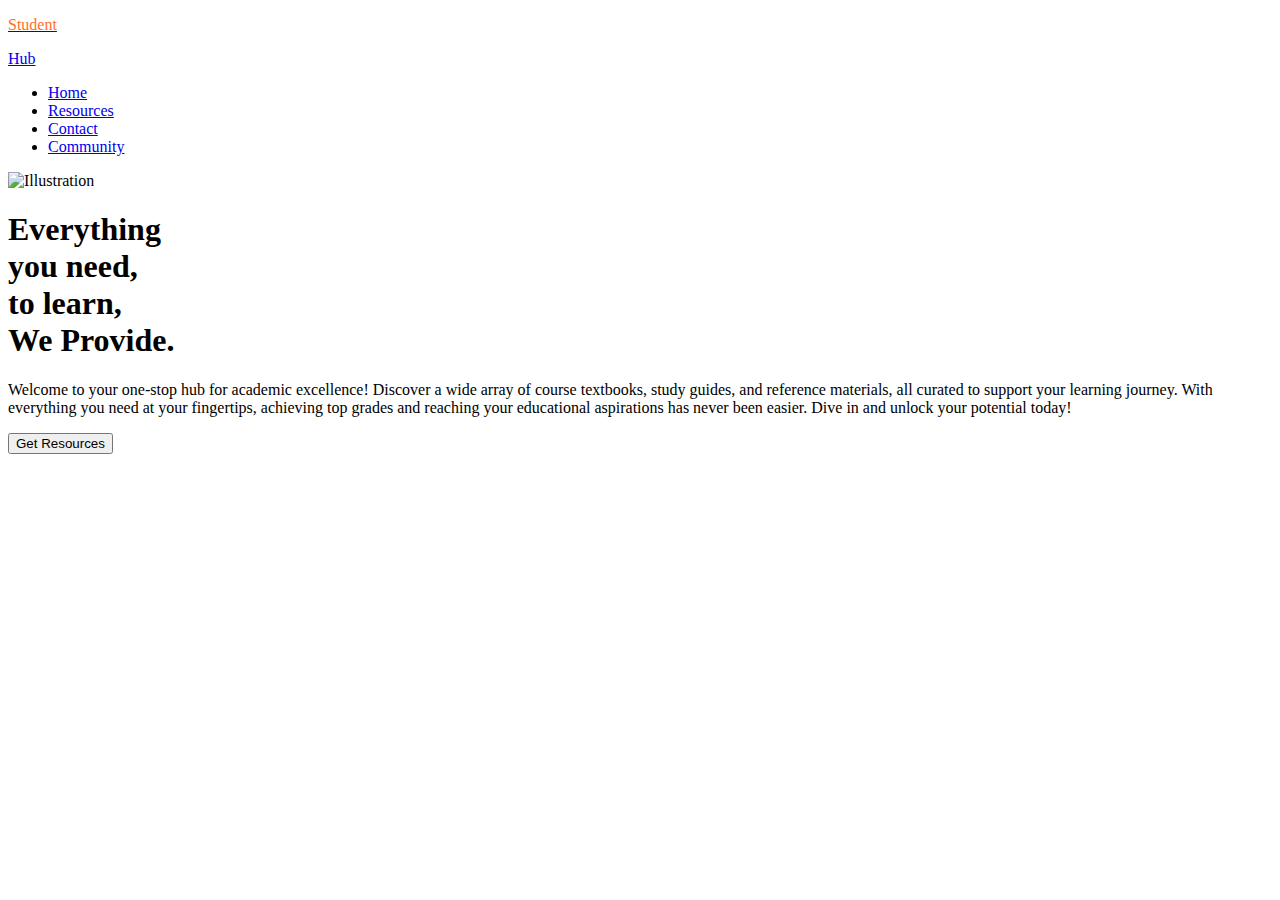
==== index.html @ 4b14d70b "Update index.html" ====
<!DOCTYPE html>
   <html lang="en">
   <head>
      <meta charset="UTF-8">
      <meta name="viewport" content="width=device-width, initial-scale=1.0">

      <!--=============== REMIXICONS ===============-->
      <link href="https://cdn.jsdelivr.net/npm/remixicon@3.2.0/fonts/remixicon.css" rel="stylesheet">

      <!--=============== CSS ===============-->
      <link rel="stylesheet" href="assets/css/styles.css">

      <title>StudentHub</title>
   </head>
   <body>
      <!--=============== HEADER ===============-->
      <header class="header">
         <nav class="nav container">
            <div class="nav__data">
               <a href="#" class="nav__logo">
                  <!-- <i class="ri-planet-line"></i> -->
                  <p class="style1" style="color: #fe6f27;">Student</p>
                  <p class="style"></i>Hub
               </a>
               
               <div class="nav__toggle" id="nav-toggle">
                  <i class="ri-menu-line nav__burger"></i>
                  <i class="ri-close-line nav__close"></i>
               </div>
            </div>

            <!--=============== NAV MENU ===============-->
            <div class="nav__menu" id="nav-menu">
               <ul class="nav__list">
                  <li><a href="#" class="nav__link">Home</a></li>

                  <!-- <li><a href="#" class="nav__link">Company</a></li> -->

                  <!--=============== DROPDOWN 1 ===============-->
                  <!-- <li class="dropdown__item">
                     <div class="nav__link">
                        Analytics <i class="ri-arrow-down-s-line dropdown__arrow"></i>
                     </div>

                     <ul class="dropdown__menu">
                        <li>
                           <a href="#" class="dropdown__link">
                              <i class="ri-pie-chart-line"></i> Overview
                           </a>                          
                        </li>

                        <li>
                           <a href="#" class="dropdown__link">
                              <i class="ri-arrow-up-down-line"></i> Transactions
                           </a>
                        </li>

                        =============== DROPDOWN SUBMENU ===============
                        <li class="dropdown__subitem">
                           <div class="dropdown__link">
                              <i class="ri-bar-chart-line"></i> Reports <i class="ri-add-line dropdown__add"></i>
                           </div>

                           <ul class="dropdown__submenu">
                              <li>
                                 <a href="#" class="dropdown__sublink">
                                    <i class="ri-file-list-line"></i> Documents
                                 </a>
                              </li>
      
                              <li>
                                 <a href="#" class="dropdown__sublink">
                                    <i class="ri-cash-line"></i> Payments
                                 </a>
                              </li>
      
                              <li>
                                 <a href="#" class="dropdown__sublink">
                                    <i class="ri-refund-2-line"></i> Refunds
                                 </a>
                              </li>
                           </ul>
                        </li>
                     </ul>
                  </li> -->
                  
                  <li><a href="#" class="nav__link">Resources</a></li>

                  <!--=============== DROPDOWN 2 ===============-->
                  <!-- <li class="dropdown__item">
                     <div class="nav__link">
                        Users <i class="ri-arrow-down-s-line dropdown__arrow"></i>
                     </div>

                     <ul class="dropdown__menu">
                        <li>
                           <a href="#" class="dropdown__link">
                              <i class="ri-user-line"></i> Profiles
                           </a>                          
                        </li>

                        <li>
                           <a href="#" class="dropdown__link">
                              <i class="ri-lock-line"></i> Accounts
                           </a>
                        </li>

                        <li>
                           <a href="#" class="dropdown__link">
                              <i class="ri-message-3-line"></i> Messages
                           </a>
                        </li>
                     </ul>
                  </li> -->

                  <li><a href="#" class="nav__link">Contact</a></li>
                  <li><a href="#" class="nav__link">Community</a></li>
               </ul>
            </div>
         </nav>
      </header>

      <main class="main">
         <section class="section banner banner-section">
            <div class="container banner-column">
               <img class="banner-image" src="https://i.ibb.co/sVqYmS2/Illustration.png" alt="Illustration">
               <div class="banner-inner">
                  <h1 class="heading-xl">Everything<br>you need,<br>to learn,<br>We Provide.</h1>
                  <p class="paragraph">
                     Welcome to your one-stop hub for academic excellence! Discover a wide array of course textbooks, study guides, and reference materials, all curated to support your learning journey. With everything you need at your fingertips, achieving top grades and reaching your educational aspirations has never been easier. Dive in and unlock your potential today!
                  </p>
                  <button class="btn btn-darken btn-inline">
                     Get Resources<i class="ri-arrow-right-line"></i>
                  </button>
               </div>
            </div>
         </section>
      </main>

      <!--=============== MAIN JS ===============-->
      <script src="assets/js/main.js"></script>
   </body>
</html>
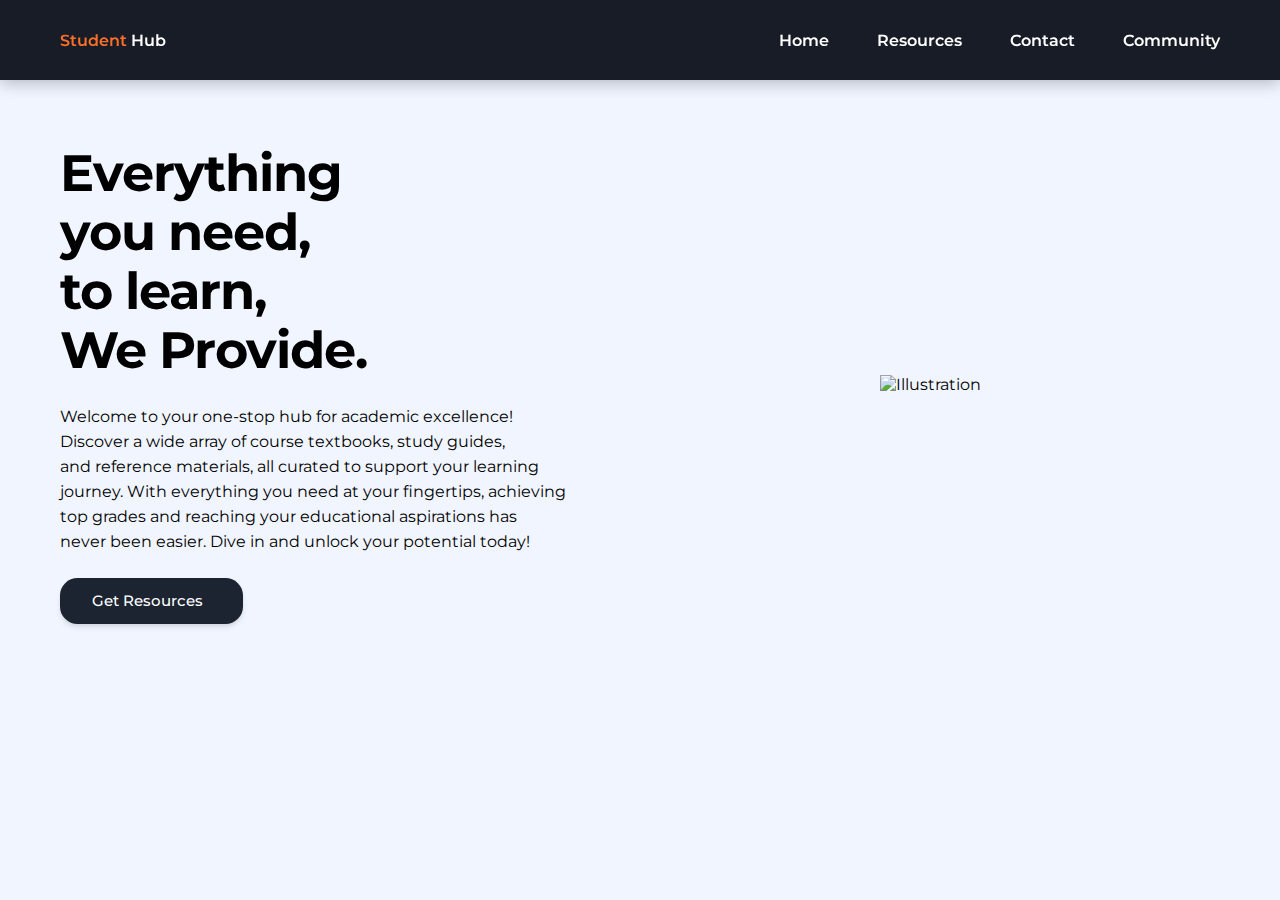
==== commit 73d5557a: "Add files via upload" ====
--- a/index.html
+++ b/index.html
@@ -17,10 +17,10 @@
       <header class="header">
          <nav class="nav container">
             <div class="nav__data">
-               <a href="#" class="nav__logo">
+               <a href="./index.html" class="nav__logo">
                   <!-- <i class="ri-planet-line"></i> -->
                   <p class="style1" style="color: #fe6f27;">Student</p>
-                  <p class="style"></i>Hub
+                  <p class="style">Hub</p>
                </a>
                
                <div class="nav__toggle" id="nav-toggle">
@@ -32,7 +32,7 @@
             <!--=============== NAV MENU ===============-->
             <div class="nav__menu" id="nav-menu">
                <ul class="nav__list">
-                  <li><a href="#" class="nav__link">Home</a></li>
+                  <li><a href="./index.html" class="nav__link">Home</a></li>
 
                   <!-- <li><a href="#" class="nav__link">Company</a></li> -->
 
@@ -113,7 +113,7 @@
                      </ul>
                   </li> -->
 
-                  <li><a href="#" class="nav__link">Contact</a></li>
+                  <li><a href="./contact.html" class="nav__link">Contact</a></li>
                   <li><a href="#" class="nav__link">Community</a></li>
                </ul>
             </div>
@@ -140,4 +140,4 @@
       <!--=============== MAIN JS ===============-->
       <script src="assets/js/main.js"></script>
    </body>
-</html>
+</html>--- a/assets/css/styles.css
+++ b/assets/css/styles.css
@@ -0,0 +1,1027 @@
+/*=============== GOOGLE FONTS ===============*/
+@import url("https://fonts.googleapis.com/css2?family=Montserrat:wght@400;600&display=swap");
+
+/*=============== VARIABLES CSS ===============*/
+:root {
+  --header-height: 3.5rem;
+
+  /*========== Colors ==========*/
+  /*Color mode HSL(hue, saturation, lightness)*/
+  --black-color: hsl(220, 24%, 12%);
+  --black-color-light: hsl(220, 24%, 15%);
+  --black-color-lighten: hsl(220, 20%, 18%);
+  --white-color: #fff;
+  --body-color: hsl(220, 100%, 97%);
+
+  /*========== Font and typography ==========*/
+  /*.5rem = 8px | 1rem = 16px ...*/
+  --body-font: "Montserrat", sans-serif;
+  --normal-font-size: .938rem;
+
+  /*========== Font weight ==========*/
+  --font-regular: 400;
+  --font-semi-bold: 600;
+
+  /*========== z index ==========*/
+  --z-tooltip: 10;
+  --z-fixed: 100;
+}
+
+/*========== Responsive typography ==========*/
+@media screen and (min-width: 1024px) {
+  :root {
+    --normal-font-size: 1rem;
+  }
+}
+
+/*=============== BASE ===============*/
+* {
+  box-sizing: border-box;
+  padding: 0;
+  margin: 0;
+}
+
+body {
+  font-family: var(--body-font);
+  font-size: var(--normal-font-size);
+  background-color: var(--body-color);
+}
+
+ul {
+  list-style: none;
+  /* Color highlighting when pressed on mobile devices */
+  /*-webkit-tap-highlight-color: transparent;*/
+}
+
+a {
+  text-decoration: none;
+}
+
+/*=============== REUSABLE CSS CLASSES ===============*/
+.container {
+  max-width: 1120px;
+  margin-inline: 1.5rem;
+}
+
+/*=============== HEADER ===============*/
+.header {
+  position: fixed;
+  top: 0;
+  left: 0;
+  width: 100%;
+  background-color: var(--black-color);
+  box-shadow: 0 2px 16px hsla(220, 32%, 8%, .3);
+  z-index: var(--z-fixed);
+}
+
+/*=============== NAV ===============*/
+.nav {
+  height: var(--header-height);
+}
+
+.nav__logo, 
+.nav__burger, 
+.nav__close {
+  color: var(--white-color);
+}
+
+.nav__data {
+  height: 100%;
+  display: flex;
+  justify-content: space-between;
+  align-items: center;
+}
+
+.nav__logo {
+  display: inline-flex;
+  align-items: center;
+  column-gap: .25rem;
+  font-weight: var(--font-semi-bold);
+  /* Color highlighting when pressed on mobile devices */
+  /*-webkit-tap-highlight-color: transparent;*/
+}
+
+.nav__logo i {
+  font-weight: initial;
+  font-size: 1.25rem;
+}
+
+.nav__toggle {
+  position: relative;
+  width: 32px;
+  height: 32px;
+}
+
+.nav__burger, 
+.nav__close {
+  position: absolute;
+  width: max-content;
+  height: max-content;
+  inset: 0;
+  margin: auto;
+  font-size: 1.25rem;
+  cursor: pointer;
+  transition: opacity .1s, transform .4s;
+}
+
+.nav__close {
+  opacity: 0;
+}
+
+/* Navigation for mobile devices */
+@media screen and (max-width: 1118px) {
+  .nav__menu {
+    position: absolute;
+    left: 0;
+    top: 2.5rem;
+    width: 100%;
+    height: calc(100vh - 3.5rem);
+    overflow: auto;
+    pointer-events: none;
+    opacity: 0;
+    transition: top .4s, opacity .3s;
+  }
+  .nav__menu::-webkit-scrollbar {
+    width: 0;
+  }
+  .nav__list {
+    background-color: var(--black-color);
+    padding-top: 1rem;
+  }
+}
+
+.nav__link {
+  color: var(--white-color);
+  background-color: var(--black-color);
+  font-weight: var(--font-semi-bold);
+  padding: 1.25rem 1.5rem;
+  display: flex;
+  justify-content: space-between;
+  align-items: center;
+  transition: background-color .3s;
+}
+
+.nav__link:hover {
+  background-color: var(--black-color-light);
+}
+
+/* Show menu */
+.show-menu {
+  opacity: 1;
+  top: 3.5rem;
+  pointer-events: initial;
+}
+
+/* Show icon */
+.show-icon .nav__burger {
+  opacity: 0;
+  transform: rotate(90deg);
+}
+.show-icon .nav__close {
+  opacity: 1;
+  transform: rotate(90deg);
+}
+
+/*=============== DROPDOWN ===============*/
+.dropdown__item {
+  cursor: pointer;
+}
+
+.dropdown__arrow {
+  font-size: 1.25rem;
+  font-weight: initial;
+  transition: transform .4s;
+}
+
+.dropdown__link, 
+.dropdown__sublink {
+  padding: 1.25rem 1.25rem 1.25rem 2.5rem;
+  color: var(--white-color);
+  background-color: var(--black-color-light);
+  display: flex;
+  align-items: center;
+  column-gap: .5rem;
+  font-weight: var(--font-semi-bold);
+  transition: background-color .3s;
+}
+
+.dropdown__link i, 
+.dropdown__sublink i {
+  font-size: 1.25rem;
+  font-weight: initial;
+}
+
+.dropdown__link:hover, 
+.dropdown__sublink:hover {
+  background-color: var(--black-color);
+}
+
+.dropdown__menu, 
+.dropdown__submenu {
+  max-height: 0;
+  overflow: hidden;
+  transition: max-height .4s ease-out;
+}
+
+/* Show dropdown menu & submenu */
+.dropdown__item:hover .dropdown__menu, 
+.dropdown__subitem:hover > .dropdown__submenu {
+  max-height: 1000px;
+  transition: max-height .4s ease-in;
+}
+
+/* Rotate dropdown icon */
+.dropdown__item:hover .dropdown__arrow {
+  transform: rotate(180deg);
+}
+
+/*=============== DROPDOWN SUBMENU ===============*/
+.dropdown__add {
+  margin-left: auto;
+}
+
+.dropdown__sublink {
+  background-color: var(--black-color-lighten);
+}
+
+/*=============== BREAKPOINTS ===============*/
+/* For small devices */
+@media screen and (max-width: 340px) {
+  .container {
+    margin-inline: 1rem;
+  }
+
+  .nav__link {
+    padding-inline: 1rem;
+  }
+}
+
+/* For large devices */
+@media screen and (min-width: 1118px) {
+  .container {
+    margin-inline: auto;
+  }
+
+  .nav {
+    height: calc(var(--header-height) + 2rem);
+    display: flex;
+    justify-content: space-between;
+  }
+  .nav__toggle {
+    display: none;
+  }
+  .nav__list {
+    height: 100%;
+    display: flex;
+    column-gap: 3rem;
+  }
+  .nav__link {
+    height: 100%;
+    padding: 0;
+    justify-content: initial;
+    column-gap: .25rem;
+  }
+  .nav__link:hover {
+    background-color: transparent;
+  }
+
+  .dropdown__item, 
+  .dropdown__subitem {
+    position: relative;
+  }
+
+  .dropdown__menu, 
+  .dropdown__submenu {
+    max-height: initial;
+    overflow: initial;
+    position: absolute;
+    left: 0;
+    top: 6rem;
+    opacity: 0;
+    pointer-events: none;
+    transition: opacity .3s, top .3s;
+  }
+
+  .dropdown__link, 
+  .dropdown__sublink {
+    padding-inline: 1rem 3.5rem;
+  }
+
+  .dropdown__subitem .dropdown__link {
+    padding-inline: 1rem;
+  }
+
+  .dropdown__submenu {
+    position: absolute;
+    left: 100%;
+    top: .5rem;
+  }
+
+  /* Show dropdown menu */
+  .dropdown__item:hover .dropdown__menu {
+    opacity: 1;
+    top: 5.5rem;
+    pointer-events: initial;
+    transition: top .3s;
+  }
+
+  /* Show dropdown submenu */
+  .dropdown__subitem:hover > .dropdown__submenu {
+    opacity: 1;
+    top: 0;
+    pointer-events: initial;
+    transition: top .3s;
+  }
+}
+
+
+
+
+
+
+
+
+
+
+p {
+  text-wrap: balance;
+}
+
+a,
+button {
+  cursor: pointer;
+  -webkit-user-select: none;
+     -moz-user-select: none;
+      -ms-user-select: none;
+          user-select: none;
+  border: none;
+  outline: none;
+  background: none;
+}
+
+img,
+video {
+  display: block;
+  max-width: 100%;
+  height: auto;
+  -o-object-fit: cover;
+     object-fit: cover;
+}
+
+.section {
+  margin: 0 auto;
+  padding: 5rem 0 2rem;
+}
+
+.container {
+  max-width: 75rem;
+  height: 80px;
+  margin: 0 auto;
+  padding: 0 1.25rem;
+}
+
+.paragraph {
+  font-family: inherit;
+  text-wrap: balance;
+  color: inherit;
+  line-height: 25px;
+  font-size: medium;
+}
+
+.heading-xl {
+  font-family: inherit;
+  font-size: clamp(2.648rem, 6vw, 3.2rem);
+  font-weight: 700;
+  line-height: 1.15;
+  letter-spacing: -1px;
+}
+.heading-lg {
+  font-family: inherit;
+  font-size: clamp(2.179rem, 5vw, 3.176rem);
+  font-weight: 700;
+  line-height: 1.15;
+  letter-spacing: -1px;
+}
+.heading-md {
+  font-family: inherit;
+  font-size: clamp(1.794rem, 4vw, 2.379rem);
+  font-weight: 700;
+  line-height: 1.25;
+  letter-spacing: -1px;
+}
+.btn {
+  display: inline-block;
+  font-family: inherit;
+  font-size: 0.95rem;
+  font-weight: 500;
+  line-height: 1.5;
+  text-align: center;
+  vertical-align: middle;
+  white-space: nowrap;
+  -webkit-user-select: none;
+     -moz-user-select: none;
+      -ms-user-select: none;
+          user-select: none;
+  outline: none;
+  border: none;
+  border-radius: 1.1rem;
+  text-transform: unset;
+  transition: all 0.3s ease-in-out;
+}
+.btn-inline {
+  display: inline-flex;
+  align-items: center;
+  justify-content: center;
+  -moz-column-gap: 0.5rem;
+       column-gap: 0.5rem;
+}
+
+.btn-darken {
+  padding: 0.75rem 2rem;
+  color: hsl(206, 0%, 100%);
+  background-color: hsl(217, 27%, 15%);
+  box-shadow: 0 4px 6px -1px rgba(0, 0, 0, 0.1),
+  0 2px 4px -1px rgba(0, 0, 0, 0.06);
+}
+
+.banner-column {
+  position: relative;
+  display: grid;
+  align-items: center;
+  row-gap: 2rem;
+}
+@media only screen and (min-width: 48rem) {
+  .banner-column {
+    grid-template-columns: repeat(2, minmax(0, 1fr));
+    justify-content: center;
+    margin-top: 4rem;
+  }
+}
+.banner-image {
+  display: block;
+  max-width: 25rem;
+  height: auto;
+  -o-object-fit: cover;
+     object-fit: cover;
+  justify-self: center;
+}
+@media only screen and (min-width: 48rem) {
+  .banner-image {
+    order: 1;
+    max-width: 28rem;
+    height: auto;
+  }
+}
+@media only screen and (min-width: 64rem) {
+  .banner-image {
+    max-width: 33rem;
+    height: auto;
+  }
+}
+.banner-inner {
+  display: flex;
+  flex-direction: column;
+  align-items: flex-start;
+  row-gap: 1.5rem;
+}
+
+.arch_contact_us_duplicate * {
+  font-family: Nunito, sans-serif;
+}
+
+.arch_contact_us_duplicate .icon-block svg {
+  width: 100%;
+  height: 100%;
+}
+
+.arch_contact_us_duplicate .icon-block {
+  width: 30px;
+  height: 30px;
+}
+
+.arch_contact_us_duplicate .text-blk {
+  margin-top: 0px;
+  margin-right: 0px;
+  margin-bottom: 0px;
+  margin-left: 0px;
+  padding-top: 0px;
+  padding-right: 0px;
+  padding-bottom: 0px;
+  padding-left: 0px;
+  line-height: 25px;
+}
+
+.arch_contact_us_duplicate .responsive-container-block {
+  min-height: 75px;
+  height: fit-content;
+  width: 100%;
+  padding-top: 0px;
+  padding-right: 0px;
+  padding-bottom: 0px;
+  padding-left: 0px;
+  display: flex;
+  flex-wrap: wrap;
+  margin-top: 0px;
+  margin-right: auto;
+  margin-bottom: 0px;
+  margin-left: auto;
+  justify-content: flex-start;
+}
+
+.arch_contact_us_duplicate .responsive-cell-block {
+  min-height: 75px;
+}
+
+.arch_contact_us_duplicate .responsive-container-block.big-container {
+  justify-content: center;
+  align-items: center;
+  min-height: 100vh;
+  padding-top: 0px;
+  padding-right: 50px;
+  padding-bottom: 0px;
+  padding-left: 50px;
+  background-color: #fff;
+}
+
+.arch_contact_us_duplicate .responsive-container-block.container {
+  max-width: 1100px;
+  justify-content: space-evenly;
+}
+
+.arch_contact_us_duplicate .text-blk.section-head {
+  font-size: 60px;
+  line-height: 65px;
+  margin-top: 0px;
+  margin-right: 0px;
+  margin-bottom: 24px;
+  margin-left: 0px;
+}
+
+.arch_contact_us_duplicate .text-blk.section-subhead {
+  font-size: 14px;
+  line-height: 18px;
+  color: #7e7e7e;
+}
+
+.arch_contact_us_duplicate .input {
+  width: 100%;
+  margin-top: 0px;
+  margin-right: 0px;
+  margin-bottom: 15px;
+  margin-left: 0px;
+  height: 54px;
+  border-top-left-radius: 5px;
+  border-top-right-radius: 5px;
+  border-bottom-right-radius: 5px;
+  border-bottom-left-radius: 5px;
+  border-top-width: 2px;
+  border-right-width: 2px;
+  border-bottom-width: 2px;
+  border-left-width: 2px;
+  border-top-style: none;
+  border-right-style: none;
+  border-bottom-style: none;
+  outline: black;
+  outline-color: black;
+  border-left-style: none;
+  border-top-color: #767676;
+  border-right-color: #767676;
+  border-bottom-color: #767676;
+  border-left-color: #767676;
+  border-image-source: initial;
+  border-image-slice: initial;
+  border-image-width: initial;
+  border-image-outset: initial;
+  border-image-repeat: initial;
+  padding-top: 1px;
+  padding-right: 16px;
+  padding-bottom: 1px;
+  padding-left: 16px;
+  font-size: 16px;
+}
+
+.arch_contact_us_duplicate .textinput {
+  width: 100%;
+  height: 125px;
+  margin-top: 0px;
+  margin-right: 0px;
+  margin-bottom: 27px;
+  margin-left: 0px;
+  border-top-width: 1px;
+  border-right-width: 1px;
+  border-bottom-width: 1px;
+  border-left-width: 1px;
+  border-top-style: none;
+  border-right-style: none;
+  border-bottom-style: none;
+  border-left-style: none;
+  border-top-color: #767676;
+  border-right-color: #767676;
+  border-bottom-color: #767676;
+  border-left-color: #767676;
+  border-image-source: initial;
+  border-image-slice: initial;
+  border-image-width: initial;
+  border-image-outset: initial;
+  border-image-repeat: initial;
+  outline-color: black;
+  font-size: 16px;
+  padding-top: 16px;
+  padding-right: 16px;
+  padding-bottom: 16px;
+  padding-left: 16px;
+}
+
+.arch_contact_us_duplicate .button {
+  height: 50px;
+  min-width: 240px;
+  font-size: 16px;
+  color: white;
+  border-top-width: 2px;
+  border-right-width: 2px;
+  outline-color: black;
+  border-bottom-width: 2px;
+  border-left-width: 2px;
+  border-top-style: none;
+  border-right-style: none;
+  border-bottom-style: none;
+  border-left-style: none;
+  border-top-color: #767676;
+  border-right-color: #767676;
+  border-bottom-color: #767676;
+  border-left-color: #767676;
+  border-image-source: initial;
+  border-image-slice: initial;
+  border-image-width: initial;
+  border-image-outset: initial;
+  border-image-repeat: initial;
+  margin-top: 0px;
+  margin-right: 0px;
+  margin-bottom: 60px;
+  margin-left: 0px;
+  background-color: #171c26;
+}
+
+.arch_contact_us_duplicate .form-wrapper {
+  border-bottom-width: 4px;
+  border-bottom-style: solid;
+  border-bottom-color: #def2f1;
+  margin-top: 0px;
+  margin-right: 0px;
+  margin-bottom: 60px;
+  margin-left: 0px;
+}
+
+.arch_contact_us_duplicate .social-media-icon-container {
+  display: flex;
+  max-width: 400px;
+  justify-content: space-evenly;
+}
+
+.arch_contact_us_duplicate .input-element {
+  background-color: #def2f1;
+  outline-color: black;
+}
+
+.arch_contact_us_duplicate .icon-block.social-icon {
+  fill: #171c26;
+}
+
+@media (max-width: 1024px) {
+  .arch_contact_us_duplicate .text-blk.section-head {
+    font-size: 55px;
+    line-height: 60px;
+  }
+
+  .arch_contact_us_duplicate .responsive-container-block.container {
+    justify-content: space-between;
+  }
+}
+
+@media (max-width: 768px) {
+  .arch_contact_us_duplicate .responsive-cell-block.wk-tab-12.wk-mobile-12.wk-ipadp-6.wk-desk-5 {
+    margin-top: 0px;
+    margin-right: 0px;
+    margin-bottom: 80px;
+    margin-left: 0px;
+  }
+
+  .arch_contact_us_duplicate .responsive-cell-block.wk-mobile-12.wk-ipadp-6.wk-desk-5.wk-tab-10 {
+    margin-top: 0px;
+    margin-right: 0px;
+    margin-bottom: 80px;
+    margin-left: 0px;
+    text-align: center;
+  }
+
+  .arch_contact_us_duplicate .input {
+    height: 45px;
+    outline-color: black;
+  }
+
+  .arch_contact_us_duplicate .responsive-container-block.container {
+    justify-content: space-evenly;
+    margin-top: 80px;
+    margin-right: 0px;
+    margin-bottom: 80px;
+    margin-left: 0px;
+  }
+
+  .arch_contact_us_duplicate .responsive-cell-block.wk-mobile-12.wk-desk-5.wk-tab-10.wk-ipadp-5 {
+    margin-top: 0px;
+    margin-right: 0px;
+    margin-bottom: 80px;
+    margin-left: 0px;
+  }
+}
+
+@media (max-width: 500px) {
+  .arch_contact_us_duplicate .text-blk.section-head {
+    font-size: 40px;
+    line-height: 45px;
+  }
+
+  .arch_contact_us_duplicate .responsive-container-block.big-container {
+    padding-top: 0px;
+    padding-right: 20px;
+    padding-bottom: 0px;
+    padding-left: 20px;
+  }
+
+  .arch_contact_us_duplicate .input {
+    height: 40px;
+    outline-color: black;
+  }
+
+  .arch_contact_us_duplicate .responsive-cell-block.wk-tab-12.wk-mobile-12.wk-ipadp-6.wk-desk-5 {
+    margin-top: 0px;
+    margin-right: 0px;
+    margin-bottom: 80px;
+    margin-left: 0px;
+  }
+
+  .arch_contact_us_duplicate .responsive-cell-block.wk-mobile-12.wk-ipadp-6.wk-desk-5.wk-tab-10 {
+    text-align: left;
+    padding-top: 0px;
+    padding-right: 20px;
+    padding-bottom: 0px;
+    padding-left: 20px;
+  }
+
+  .arch_contact_us_duplicate .responsive-container-block.big-container {
+    padding-top: 0px;
+    padding-right: 30px;
+    padding-bottom: 0px;
+    padding-left: 30px;
+  }
+
+  .arch_contact_us_duplicate .responsive-cell-block.wk-mobile-12.wk-desk-5.wk-tab-10.wk-ipadp-5 {
+    padding-top: 0px;
+    padding-right: 20px;
+    padding-bottom: 0px;
+    padding-left: 20px;
+  }
+
+  .arch_contact_us_duplicate .button {
+    width: 100%;
+  }
+
+  .arch_contact_us_duplicate .button {
+    margin-top: 0px;
+    margin-right: 0px;
+    margin-bottom: 40px;
+    margin-left: 0px;
+    height: 50px;
+  }
+
+  .arch_contact_us_duplicate .form-wrapper {
+    margin-top: 0px;
+    margin-right: 0px;
+    margin-bottom: 40px;
+    margin-left: 0px;
+  }
+
+  .arch_contact_us_duplicate .icon-block {
+    width: 25px;
+    height: 25px;
+  }
+}
+
+@import url('https://fonts.googleapis.com/css2?family=Nunito:wght@200;300;400;600;700;800&amp;display=swap');
+
+*,
+*:before,
+*:after {
+  -moz-box-sizing: border-box;
+  -webkit-box-sizing: border-box;
+  box-sizing: border-box;
+}
+
+body {
+  margin: 0;
+}
+
+.wk-desk-1 {
+  width: 8.333333%;
+}
+
+.wk-desk-2 {
+  width: 16.666667%;
+}
+
+.wk-desk-3 {
+  width: 25%;
+}
+
+.wk-desk-4 {
+  width: 33.333333%;
+}
+
+.wk-desk-5 {
+  width: 41.666667%;
+}
+
+.wk-desk-6 {
+  width: 50%;
+}
+
+.wk-desk-7 {
+  width: 58.333333%;
+}
+
+.wk-desk-8 {
+  width: 66.666667%;
+}
+
+.wk-desk-9 {
+  width: 75%;
+}
+
+.wk-desk-10 {
+  width: 83.333333%;
+}
+
+.wk-desk-11 {
+  width: 91.666667%;
+}
+
+.wk-desk-12 {
+  width: 100%;
+}
+
+@media (max-width: 1024px) {
+  .wk-ipadp-1 {
+    width: 8.333333%;
+  }
+
+  .wk-ipadp-2 {
+    width: 16.666667%;
+  }
+
+  .wk-ipadp-3 {
+    width: 25%;
+  }
+
+  .wk-ipadp-4 {
+    width: 33.333333%;
+  }
+
+  .wk-ipadp-5 {
+    width: 41.666667%;
+  }
+
+  .wk-ipadp-6 {
+    width: 50%;
+  }
+
+  .wk-ipadp-7 {
+    width: 58.333333%;
+  }
+
+  .wk-ipadp-8 {
+    width: 66.666667%;
+  }
+
+  .wk-ipadp-9 {
+    width: 75%;
+  }
+
+  .wk-ipadp-10 {
+    width: 83.333333%;
+  }
+
+  .wk-ipadp-11 {
+    width: 91.666667%;
+  }
+
+  .wk-ipadp-12 {
+    width: 100%;
+  }
+}
+
+@media (max-width: 768px) {
+  .wk-tab-1 {
+    width: 8.333333%;
+  }
+
+  .wk-tab-2 {
+    width: 16.666667%;
+  }
+
+  .wk-tab-3 {
+    width: 25%;
+  }
+
+  .wk-tab-4 {
+    width: 33.333333%;
+  }
+
+  .wk-tab-5 {
+    width: 41.666667%;
+  }
+
+  .wk-tab-6 {
+    width: 50%;
+  }
+
+  .wk-tab-7 {
+    width: 58.333333%;
+  }
+
+  .wk-tab-8 {
+    width: 66.666667%;
+  }
+
+  .wk-tab-9 {
+    width: 75%;
+  }
+
+  .wk-tab-10 {
+    width: 83.333333%;
+  }
+
+  .wk-tab-11 {
+    width: 91.666667%;
+  }
+
+  .wk-tab-12 {
+    width: 100%;
+  }
+}
+
+@media (max-width: 500px) {
+  .wk-mobile-1 {
+    width: 8.333333%;
+  }
+
+  .wk-mobile-2 {
+    width: 16.666667%;
+  }
+
+  .wk-mobile-3 {
+    width: 25%;
+  }
+
+  .wk-mobile-4 {
+    width: 33.333333%;
+  }
+
+  .wk-mobile-5 {
+    width: 41.666667%;
+  }
+
+  .wk-mobile-6 {
+    width: 50%;
+  }
+
+  .wk-mobile-7 {
+    width: 58.333333%;
+  }
+
+  .wk-mobile-8 {
+    width: 66.666667%;
+  }
+
+  .wk-mobile-9 {
+    width: 75%;
+  }
+
+  .wk-mobile-10 {
+    width: 83.333333%;
+  }
+
+  .wk-mobile-11 {
+    width: 91.666667%;
+  }
+
+  .wk-mobile-12 {
+    width: 100%;
+  }
+}
+
+.linkholder{
+  display: flex;
+  align-items: center;
+  gap: 10%;
+  line-height: 30px;
+}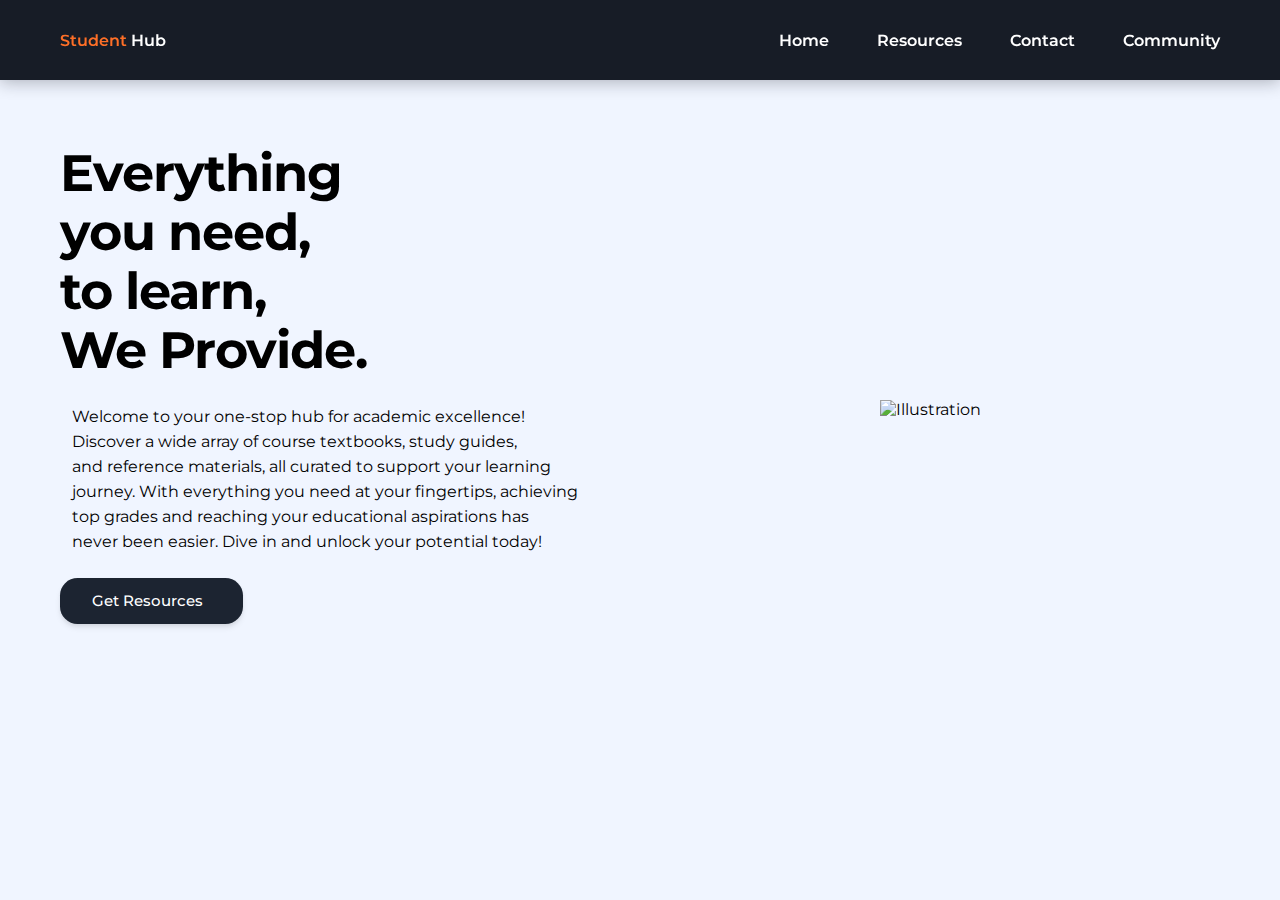
==== commit e9f9e5f1: "Update index.html" ====
--- a/index.html
+++ b/index.html
@@ -84,7 +84,7 @@
                      </ul>
                   </li> -->
                   
-                  <li><a href="#" class="nav__link">Resources</a></li>
+                  <li><a href="./resource.html" class="nav__link">Resources</a></li>
 
                   <!--=============== DROPDOWN 2 ===============-->
                   <!-- <li class="dropdown__item">
@@ -114,7 +114,7 @@
                   </li> -->
 
                   <li><a href="./contact.html" class="nav__link">Contact</a></li>
-                  <li><a href="#" class="nav__link">Community</a></li>
+                  <li><a href="https://whatsapp.com/channel/0029VavGJooGU3BCbqBXVm1e" class="nav__link">Community</a></li>
                </ul>
             </div>
          </nav>
@@ -140,4 +140,4 @@
       <!--=============== MAIN JS ===============-->
       <script src="assets/js/main.js"></script>
    </body>
-</html>+</html>
--- a/assets/css/styles.css
+++ b/assets/css/styles.css
@@ -386,6 +386,8 @@
   color: inherit;
   line-height: 25px;
   font-size: medium;
+  padding-left: 12px;
+  padding-right: 15px;
 }
 
 .heading-xl {
@@ -483,6 +485,7 @@
   flex-direction: column;
   align-items: flex-start;
   row-gap: 1.5rem;
+  padding-bottom: 50px;
 }
 
 .arch_contact_us_duplicate * {
@@ -1024,4 +1027,4 @@
   align-items: center;
   gap: 10%;
   line-height: 30px;
-}+}
